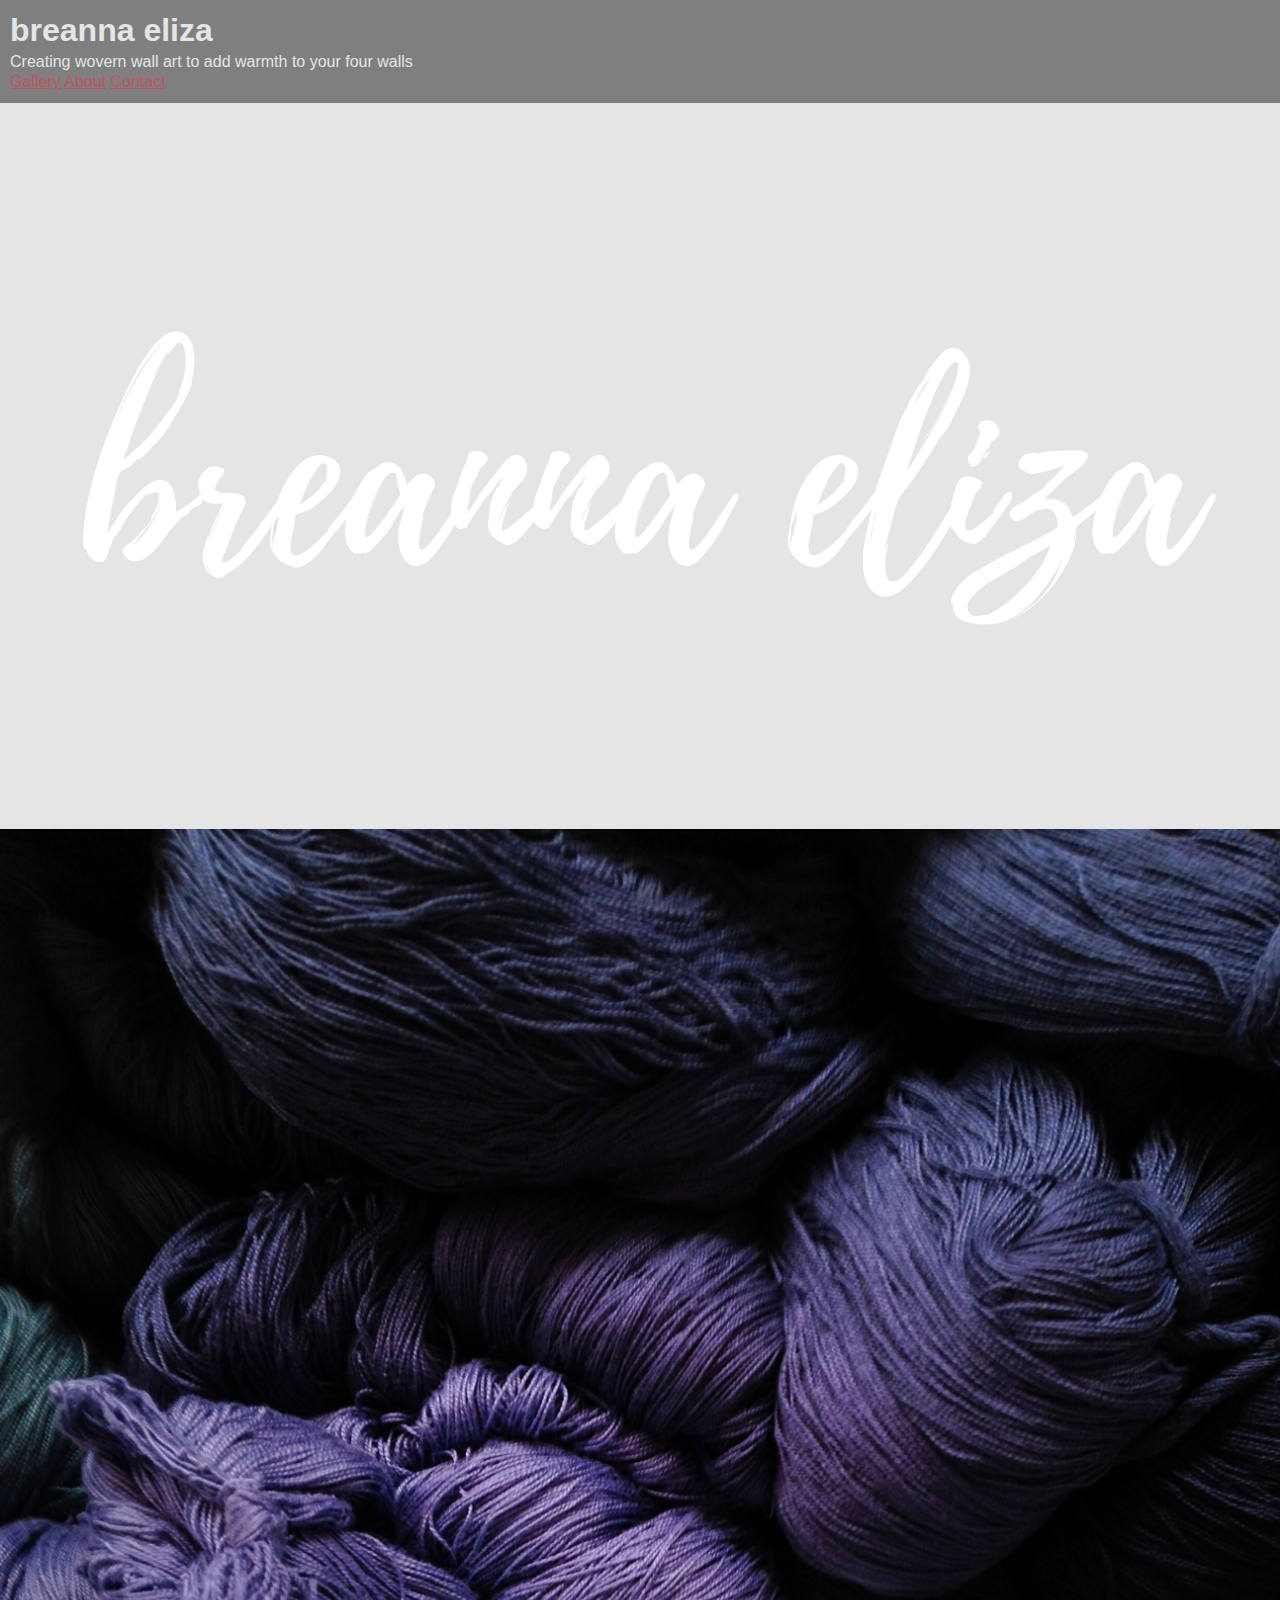
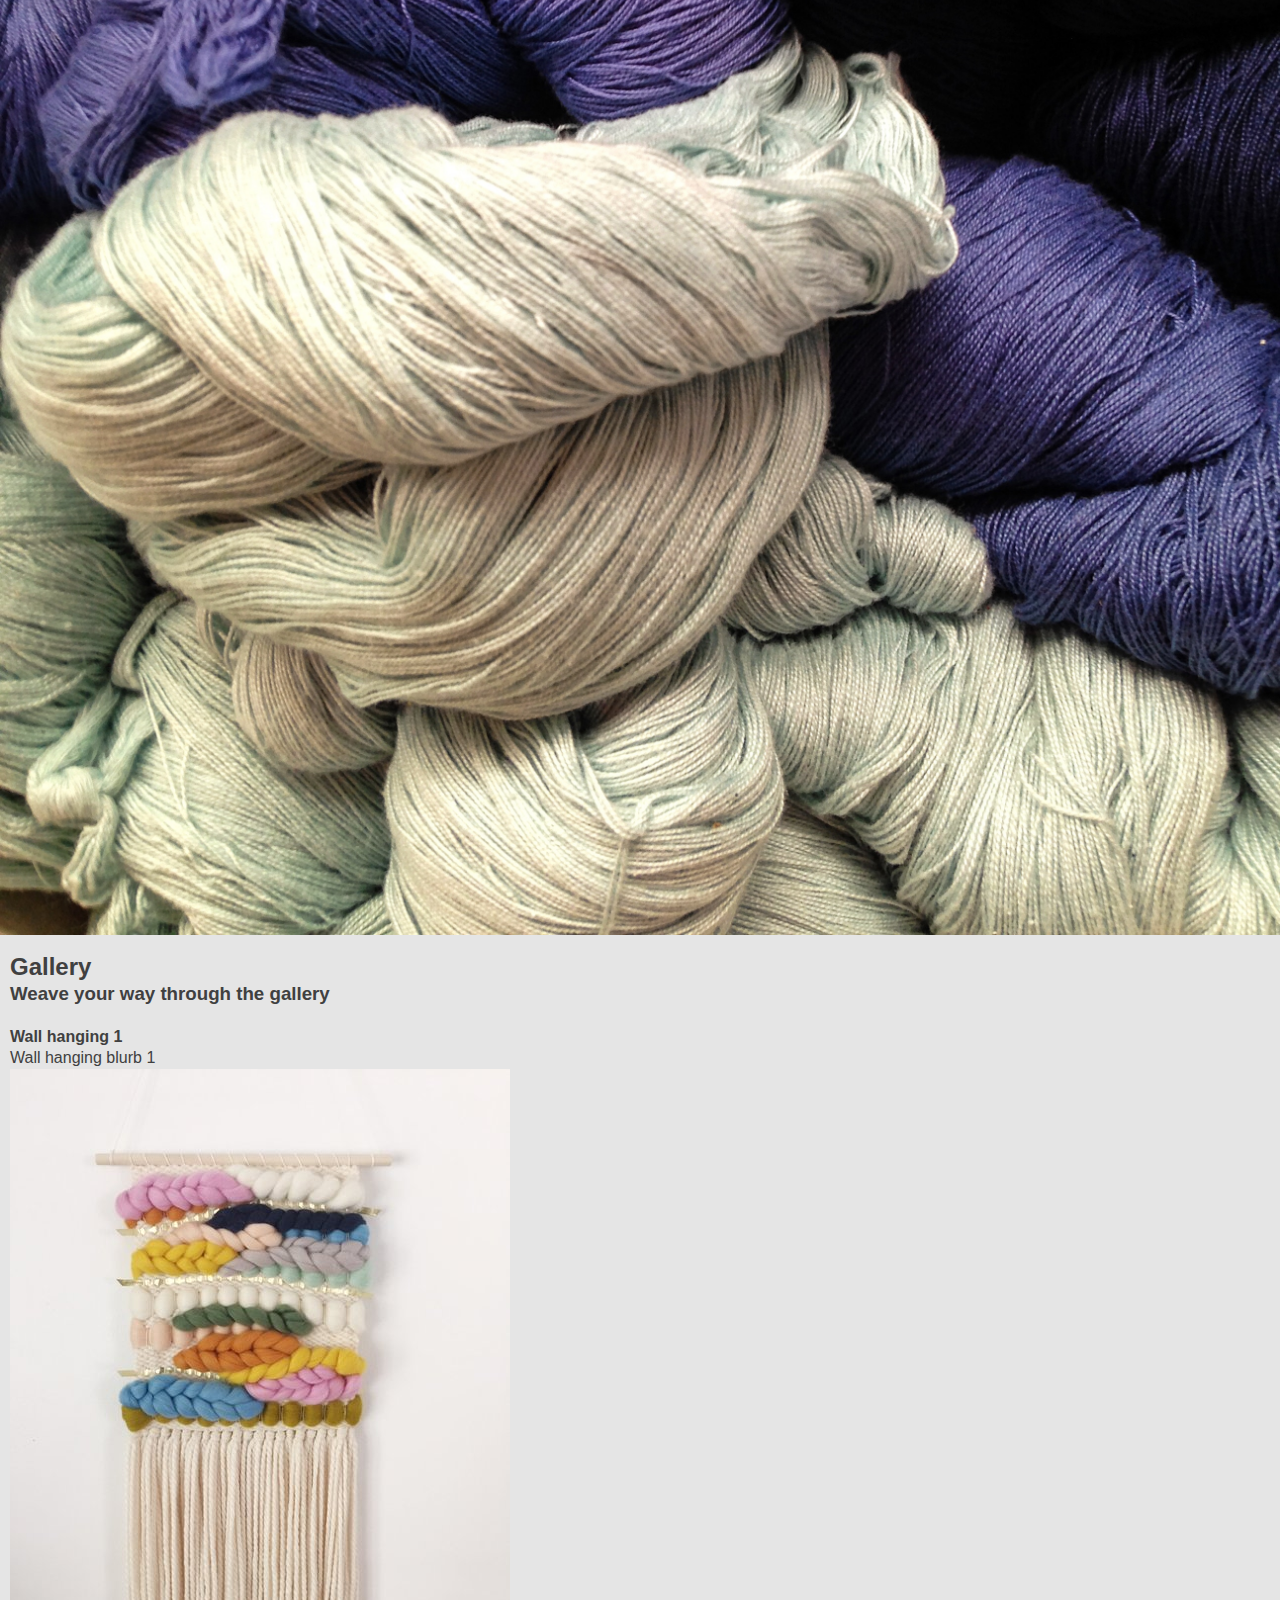
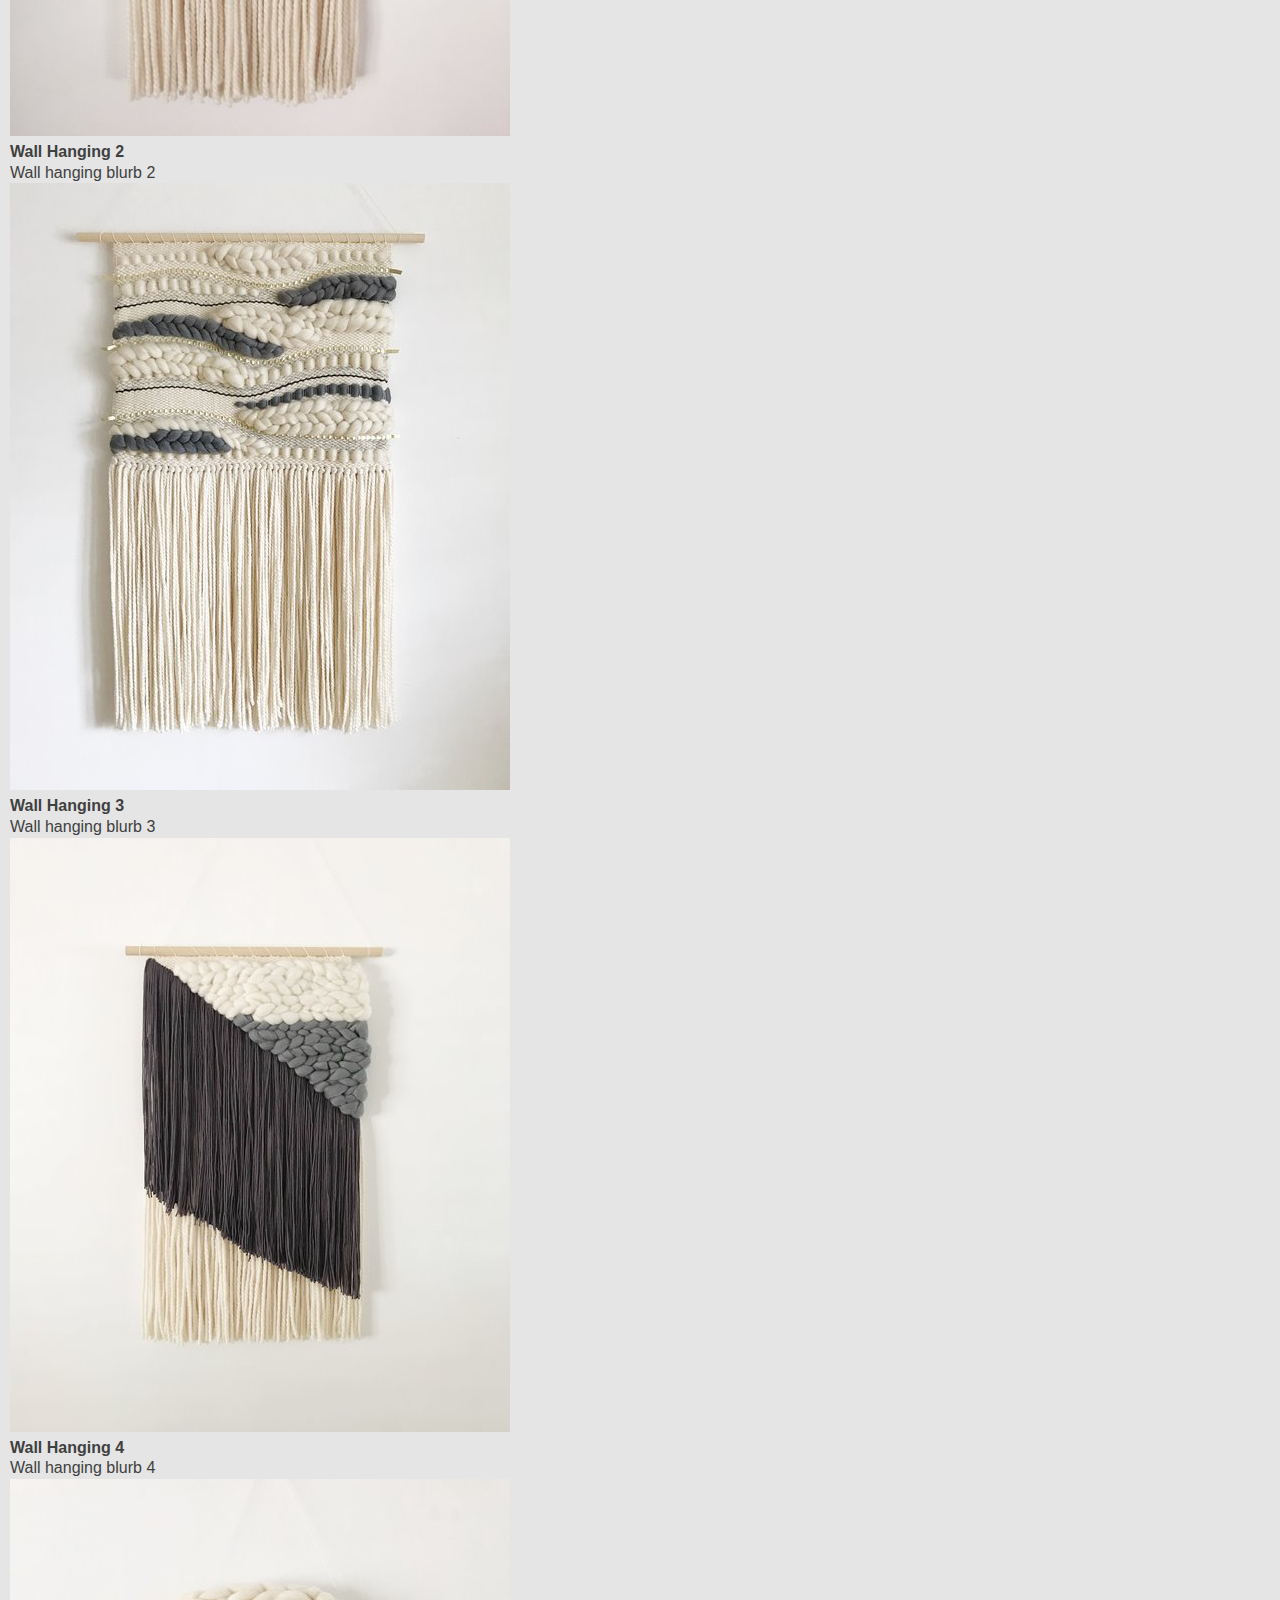
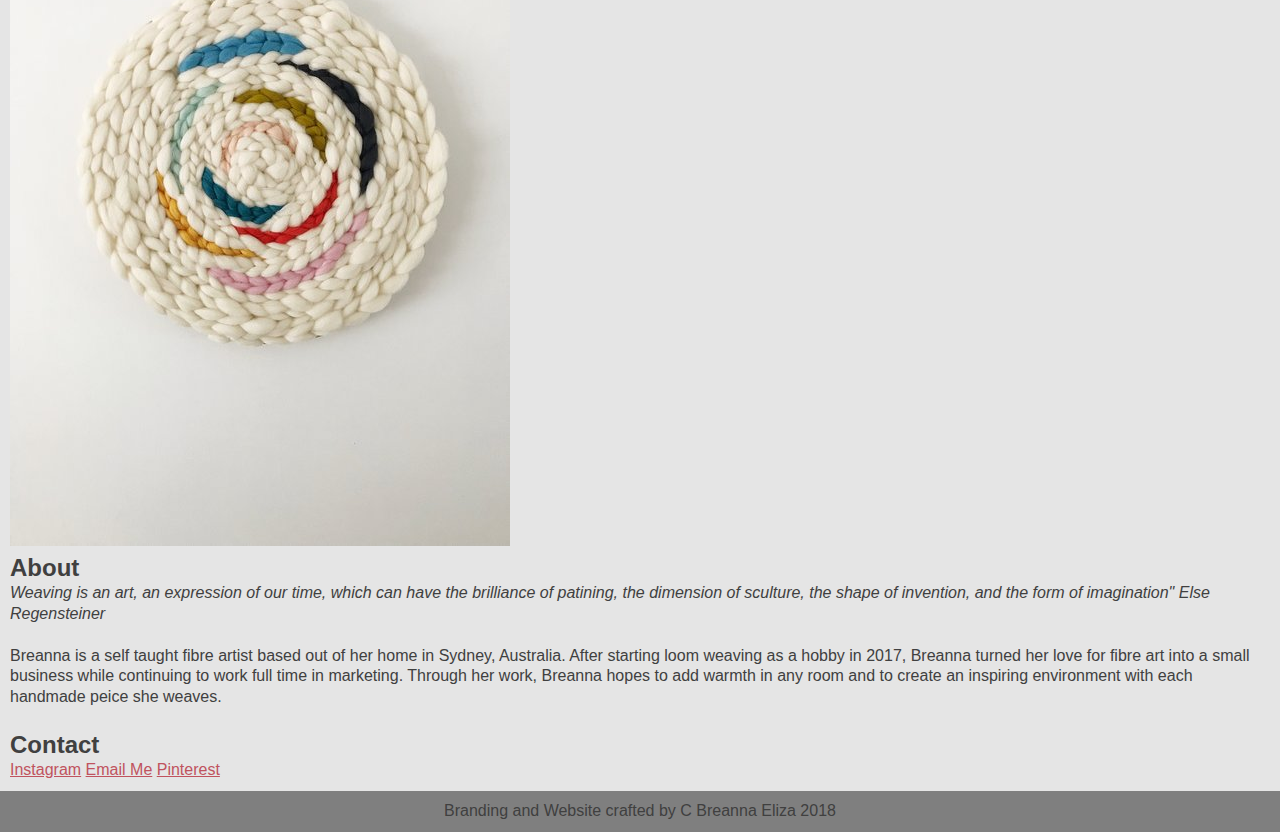
==== unit_3/index.html @ 7b88c930 "unit_3" ====
<!DOCTYPE html>
<html>
	<head>
		<title>breanna eliza</title>
		<link rel="stylesheet" type="text/css" href="css/style.css">
	</head>

<body>
	<header> 
		<h1>breanna eliza</h1>
			<p>Creating wovern wall art to add warmth to your four walls</p>

		<nav>
			<a href="#">Gallery</a>
			<a href="#">About</a> 
			<a href="#">Contact</a>
		</nav>
	</header>
			<img class="hero" src="breannaeliza_logo_white.png" alt="breanna eliza logo" title="breanna eliza logo">
			<img class= "hero" src="oscar-aguilar-327798-unsplash.jpg" alt="Knitting wool" title="Knitting wool">
		<main>
		<section>
			<h2>Gallery</h2>
			<h3>Weave your way through the gallery</h3><br>
			<h4>Wall hanging 1</h4>
			<p>Wall hanging blurb 1</p>
				<img src="gallery_image_1.jpeg" alt="Image placeholder 1" title="Image placeholder 1">
			<h4>Wall Hanging 2</h4>
				<p>Wall hanging blurb 2</p>
				<img src="gallery_image_2.jpeg" alt="Image placeholder 2" title="Image placeholder 2">
			<h4>Wall Hanging 3</h4>
				<p>Wall hanging blurb 3</p>
				<img src="gallery_image_3.jpeg" alt="Image placeholder 3" title="Image placeholder 3">
			<h4>Wall Hanging 4</h4>
				<p>Wall hanging blurb 4</p>
				<img src="gallery_image_4.jpeg" alt="Image placeholder 4" title="Image placeholder 4">
		</section>

	<h2>About</h2>
			<p class="quote"> Weaving is an art, an expression of our time, which can have the brilliance of patining, the dimension of sculture, the shape of invention, and the form of imagination" Else Regensteiner</p><br>

			<p>Breanna is a self taught fibre artist based out of her home in Sydney, Australia. After starting loom weaving as a hobby in 2017, Breanna turned her love for fibre art into a small business while continuing to work full time in marketing. Through her work, Breanna hopes to add warmth in any room and to create an inspiring environment with each handmade peice she weaves.</p><br>

	<h2>Contact</h2>
			<a href="https://www.instagram.com/breannaeliza/" target="_blank">Instagram</a>
			<a href="mailto:breanna@foodbanknsw.org.au" target="_blank">Email Me</a>
			<a href="https://www.pinterest.com.au/breeeliza/projects/weaving-designs/" target="blank">Pinterest</a><br>
	</main>

	<footer>
		<p>Branding and Website crafted by C Breanna Eliza 2018</p>
	</footer>

</body>
</html>
---- unit_3/css/style.css ----
* {
	padding: 0px;
	margin: 0px;
}

body {
	font-family: Arial, Helvetica, sans-serif;
	font-size: 16px;
	line-height: 1.3;
	background: #E5E5E5;
}

h1 {

}


p {
	
}

img {
	
}

a:link {
	color: #C0535E;
}

a:visited {
	color: #B54E59;
}

a:hover {
	color: #FF94AB;
}

.hero{
	width: 100%;
}

.quote {
	font-style: italic;
}

header {
	background-color: #7F7F7F;
	padding: 10px;
	color: #E5E5E5; 
}

main {
	padding: 10px;
	color: #404040; 
}

section {

}

nav a{ 

}

footer {
	background-color: #7F7F7F;
	padding: 10px;
	color: #404040; 
	text-align: center;
}
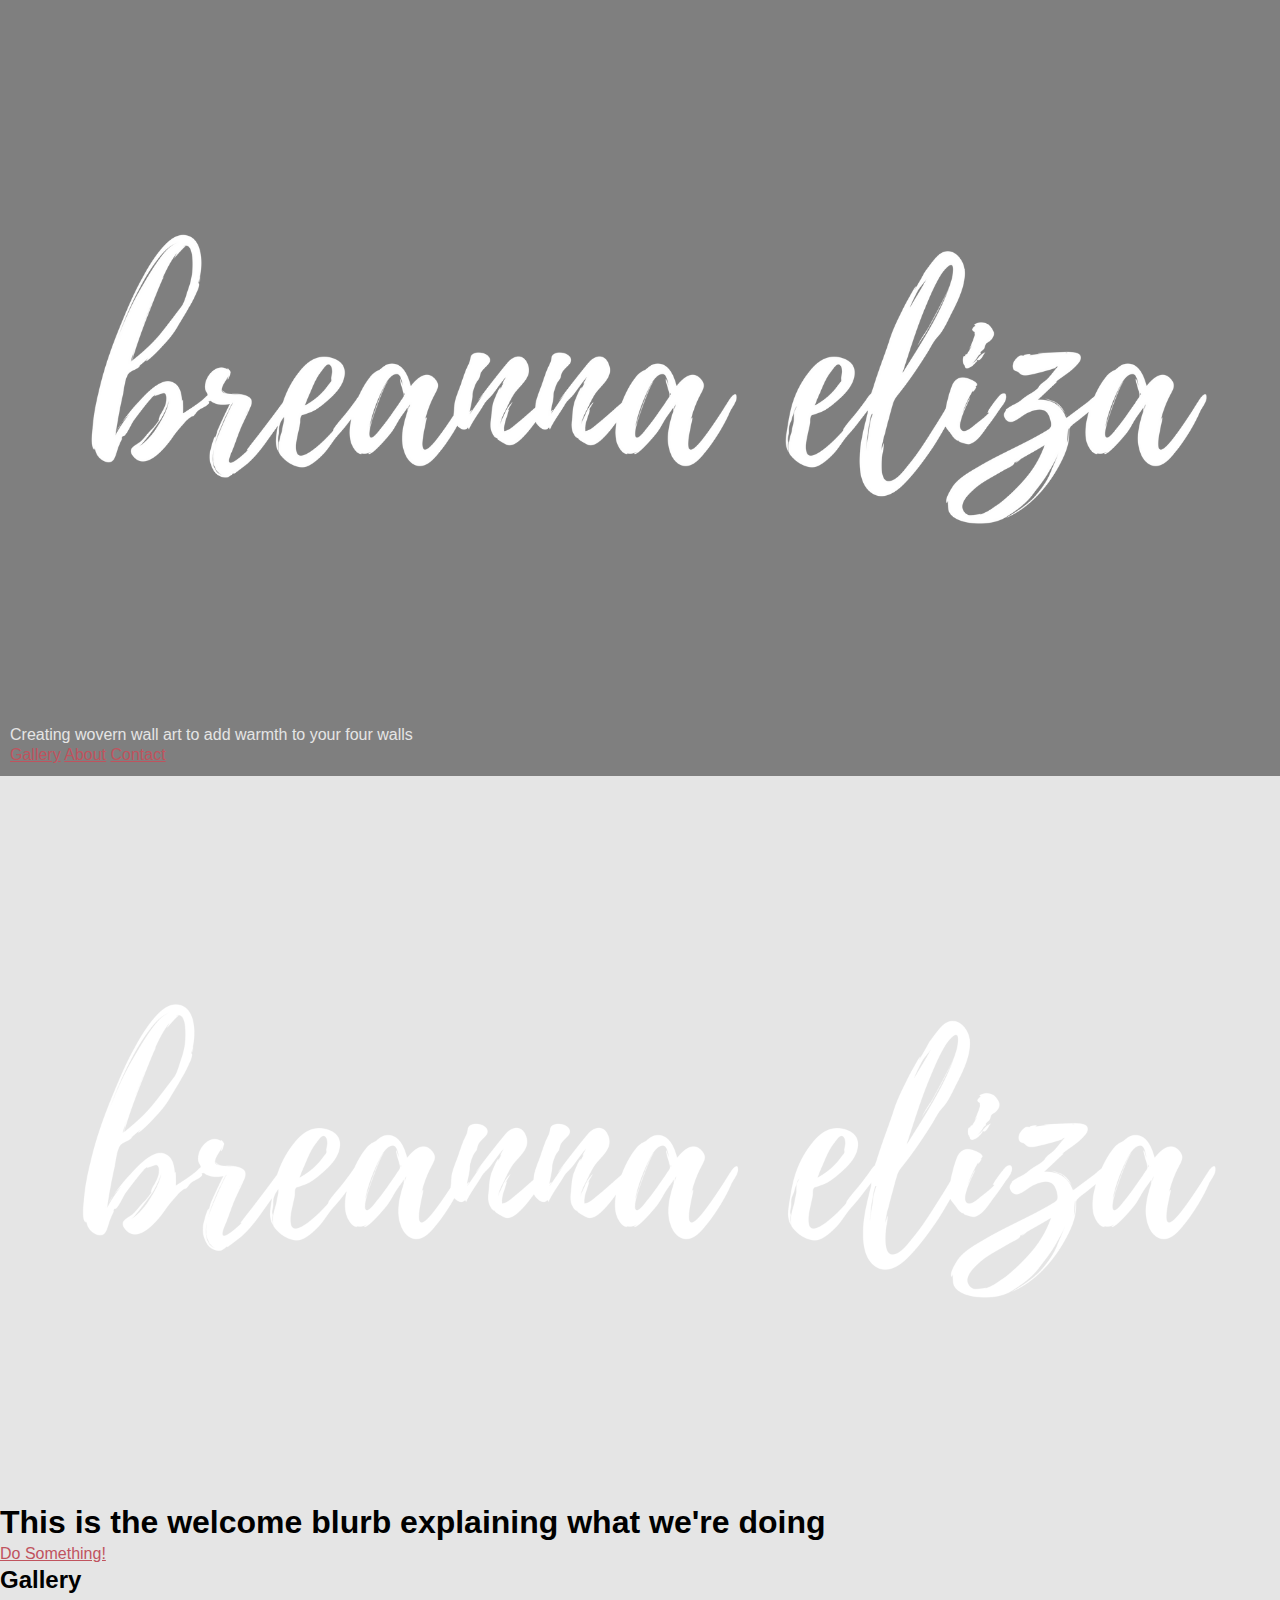
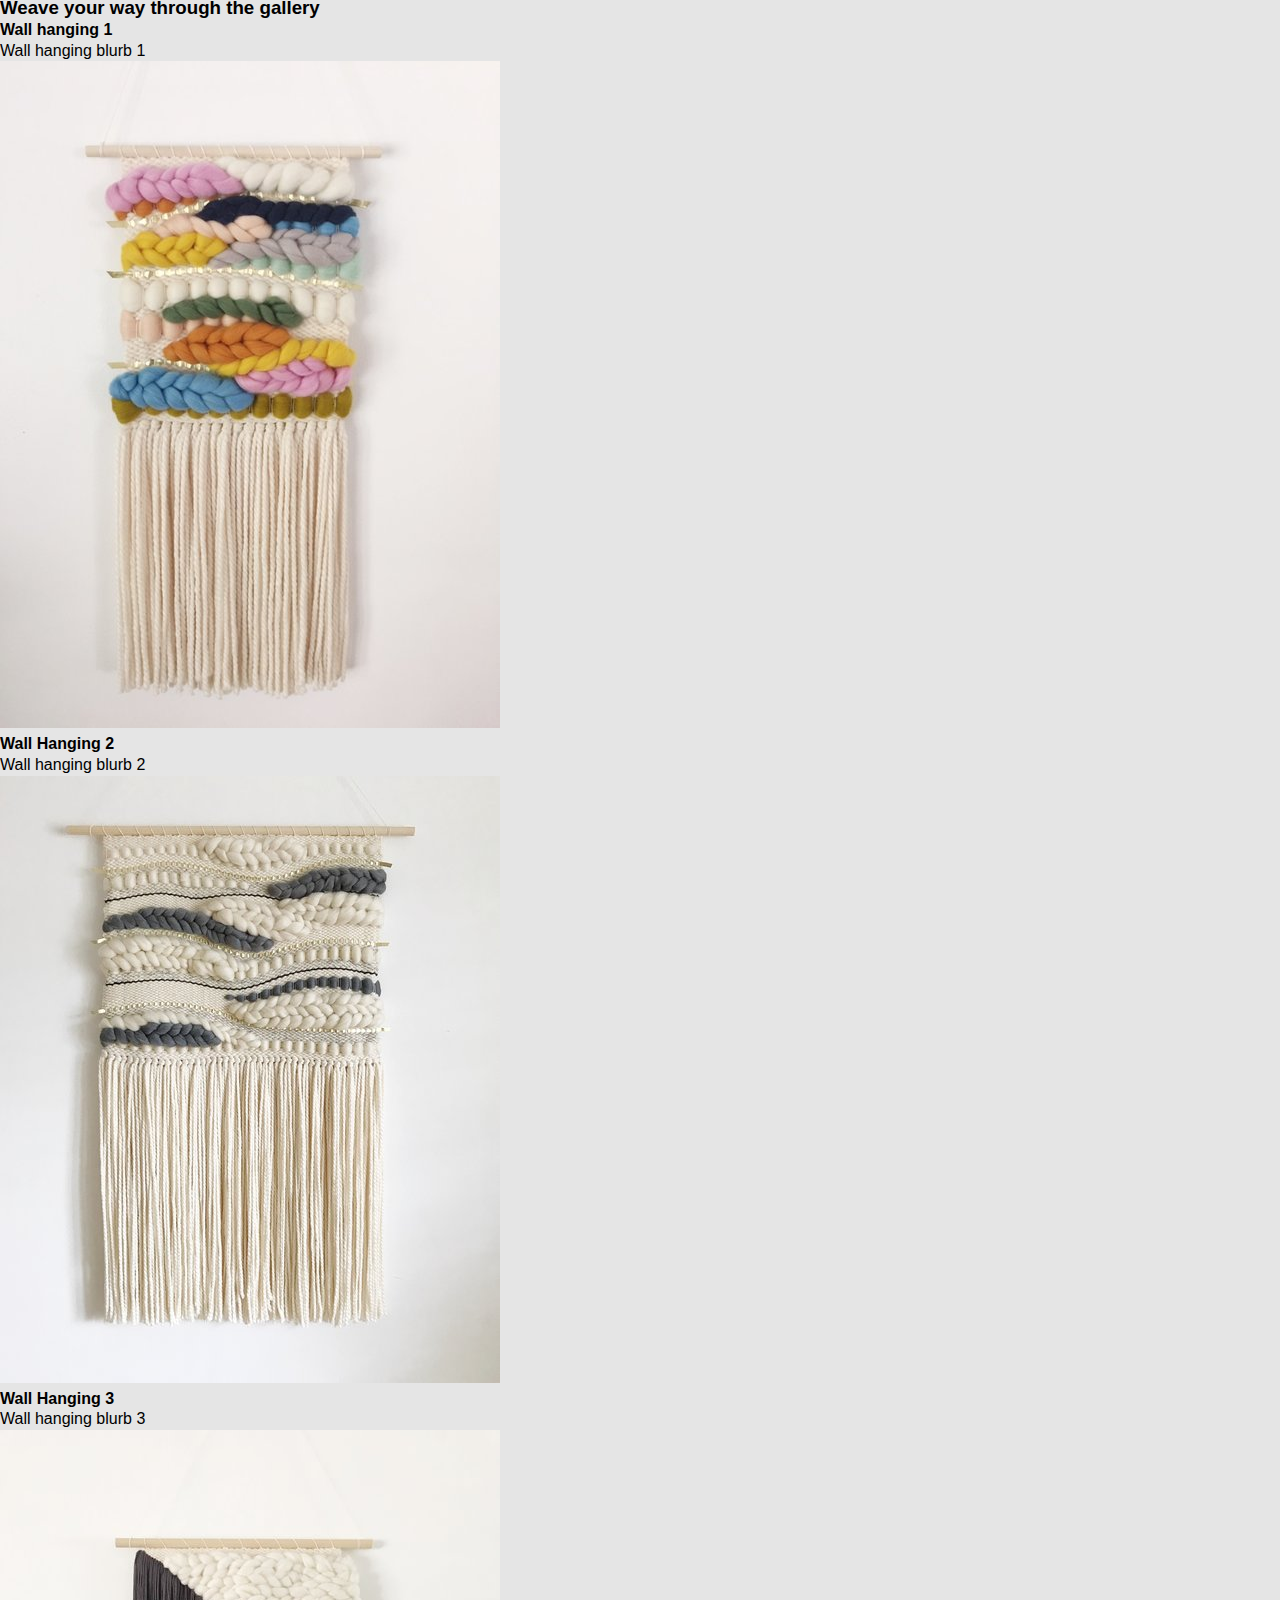
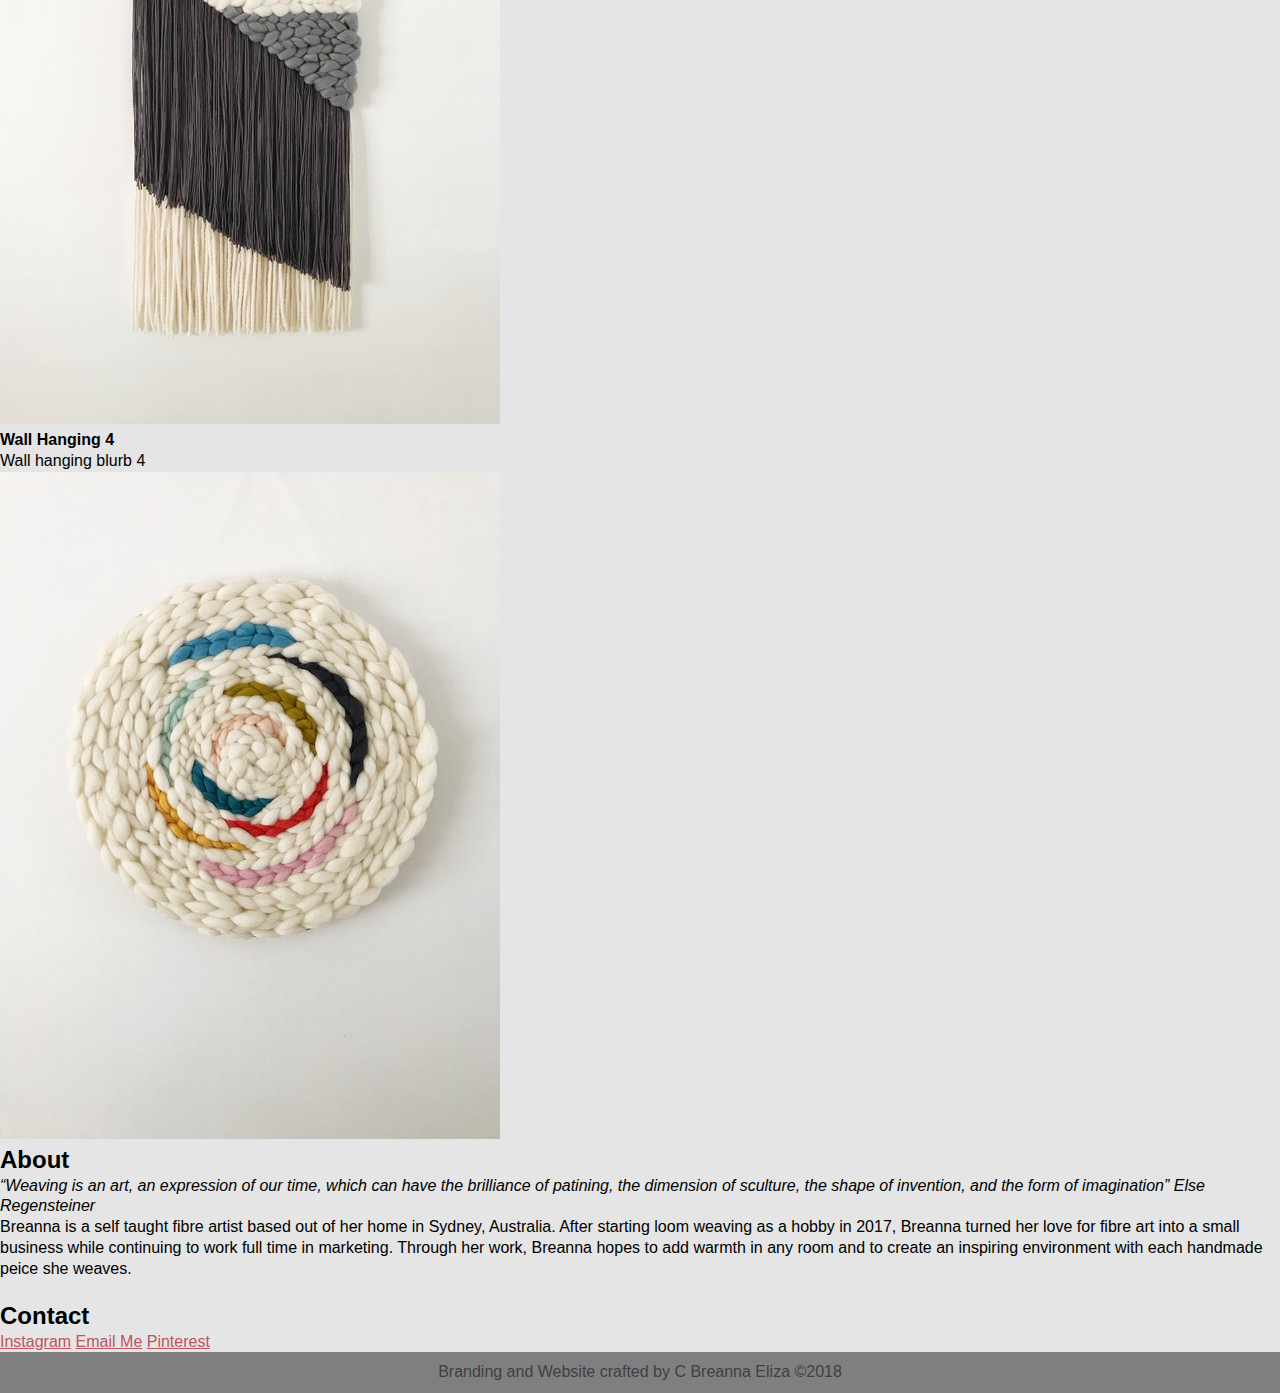
==== commit e0719999: "Update index.html" ====
--- a/unit_3/index.html
+++ b/unit_3/index.html
@@ -7,49 +7,59 @@
 
 <body>
 	<header> 
-		<h1>breanna eliza</h1>
-			<p>Creating wovern wall art to add warmth to your four walls</p>
-
+		<img class="hero" src="breannaeliza_logo_white.png" alt="breanna eliza logo" title="breanna eliza logo">
+		<p>Creating wovern wall art to add warmth to your four walls</p>
 		<nav>
 			<a href="#">Gallery</a>
 			<a href="#">About</a> 
 			<a href="#">Contact</a>
 		</nav>
 	</header>
-			<img class="hero" src="breannaeliza_logo_white.png" alt="breanna eliza logo" title="breanna eliza logo">
-			<img class= "hero" src="oscar-aguilar-327798-unsplash.jpg" alt="Knitting wool" title="Knitting wool">
-		<main>
-		<section>
-			<h2>Gallery</h2>
-			<h3>Weave your way through the gallery</h3><br>
+	<section id="intro">
+		<img class="hero" src="breannaeliza_logo_white.png" alt="breanna eliza logo" title="breanna eliza logo">
+		<h1>This is the welcome blurb explaining what we're doing</h1>
+		<a href="#" class="cta">Do Something!</a>
+	</section>
+	<section>
+		<h2>Gallery</h2>
+		<h3>Weave your way through the gallery</h3>
+		<div>
 			<h4>Wall hanging 1</h4>
 			<p>Wall hanging blurb 1</p>
-				<img src="gallery_image_1.jpeg" alt="Image placeholder 1" title="Image placeholder 1">
+			<img src="gallery_image_1.jpeg" alt="Image placeholder 1" title="Image placeholder 1">
+		</div>
+		<div>
 			<h4>Wall Hanging 2</h4>
-				<p>Wall hanging blurb 2</p>
-				<img src="gallery_image_2.jpeg" alt="Image placeholder 2" title="Image placeholder 2">
+			<p>Wall hanging blurb 2</p>
+			<img src="gallery_image_2.jpeg" alt="Image placeholder 2" title="Image placeholder 2">
+		</div>
+		<div>
 			<h4>Wall Hanging 3</h4>
-				<p>Wall hanging blurb 3</p>
-				<img src="gallery_image_3.jpeg" alt="Image placeholder 3" title="Image placeholder 3">
+			<p>Wall hanging blurb 3</p>
+			<img src="gallery_image_3.jpeg" alt="Image placeholder 3" title="Image placeholder 3">
+		</div>
+		<div>
 			<h4>Wall Hanging 4</h4>
-				<p>Wall hanging blurb 4</p>
-				<img src="gallery_image_4.jpeg" alt="Image placeholder 4" title="Image placeholder 4">
-		</section>
-
-	<h2>About</h2>
-			<p class="quote"> Weaving is an art, an expression of our time, which can have the brilliance of patining, the dimension of sculture, the shape of invention, and the form of imagination" Else Regensteiner</p><br>
-
-			<p>Breanna is a self taught fibre artist based out of her home in Sydney, Australia. After starting loom weaving as a hobby in 2017, Breanna turned her love for fibre art into a small business while continuing to work full time in marketing. Through her work, Breanna hopes to add warmth in any room and to create an inspiring environment with each handmade peice she weaves.</p><br>
-
-	<h2>Contact</h2>
-			<a href="https://www.instagram.com/breannaeliza/" target="_blank">Instagram</a>
-			<a href="mailto:breanna@foodbanknsw.org.au" target="_blank">Email Me</a>
-			<a href="https://www.pinterest.com.au/breeeliza/projects/weaving-designs/" target="blank">Pinterest</a><br>
-	</main>
-
+			<p>Wall hanging blurb 4</p>
+			<img src="gallery_image_4.jpeg" alt="Image placeholder 4" title="Image placeholder 4">
+		</div>
+	</section>
+	<section>
+		<h2>About</h2>
+		<blockquote class="quote">
+			<q>Weaving is an art, an expression of our time, which can have the brilliance of patining, the dimension of sculture, the shape of invention, and the form of imagination</q>
+			<cite>Else Regensteiner</cite>
+		</blockquote>
+		<p>Breanna is a self taught fibre artist based out of her home in Sydney, Australia. After starting loom weaving as a hobby in 2017, Breanna turned her love for fibre art into a small business while continuing to work full time in marketing. Through her work, Breanna hopes to add warmth in any room and to create an inspiring environment with each handmade peice she weaves.</p><br>
+	</section>
+	<section>
+		<h2>Contact</h2>
+		<a href="https://www.instagram.com/breannaeliza/" target="_blank">Instagram</a>
+		<a href="mailto:breanna@foodbanknsw.org.au" target="_blank">Email Me</a>
+		<a href="https://www.pinterest.com.au/breeeliza/projects/weaving-designs/" target="blank">Pinterest</a>
+	</section>
 	<footer>
-		<p>Branding and Website crafted by C Breanna Eliza 2018</p>
+		<p>Branding and Website crafted by C Breanna Eliza &copy;2018</p>
 	</footer>
-
 </body>
-</html>+</html>
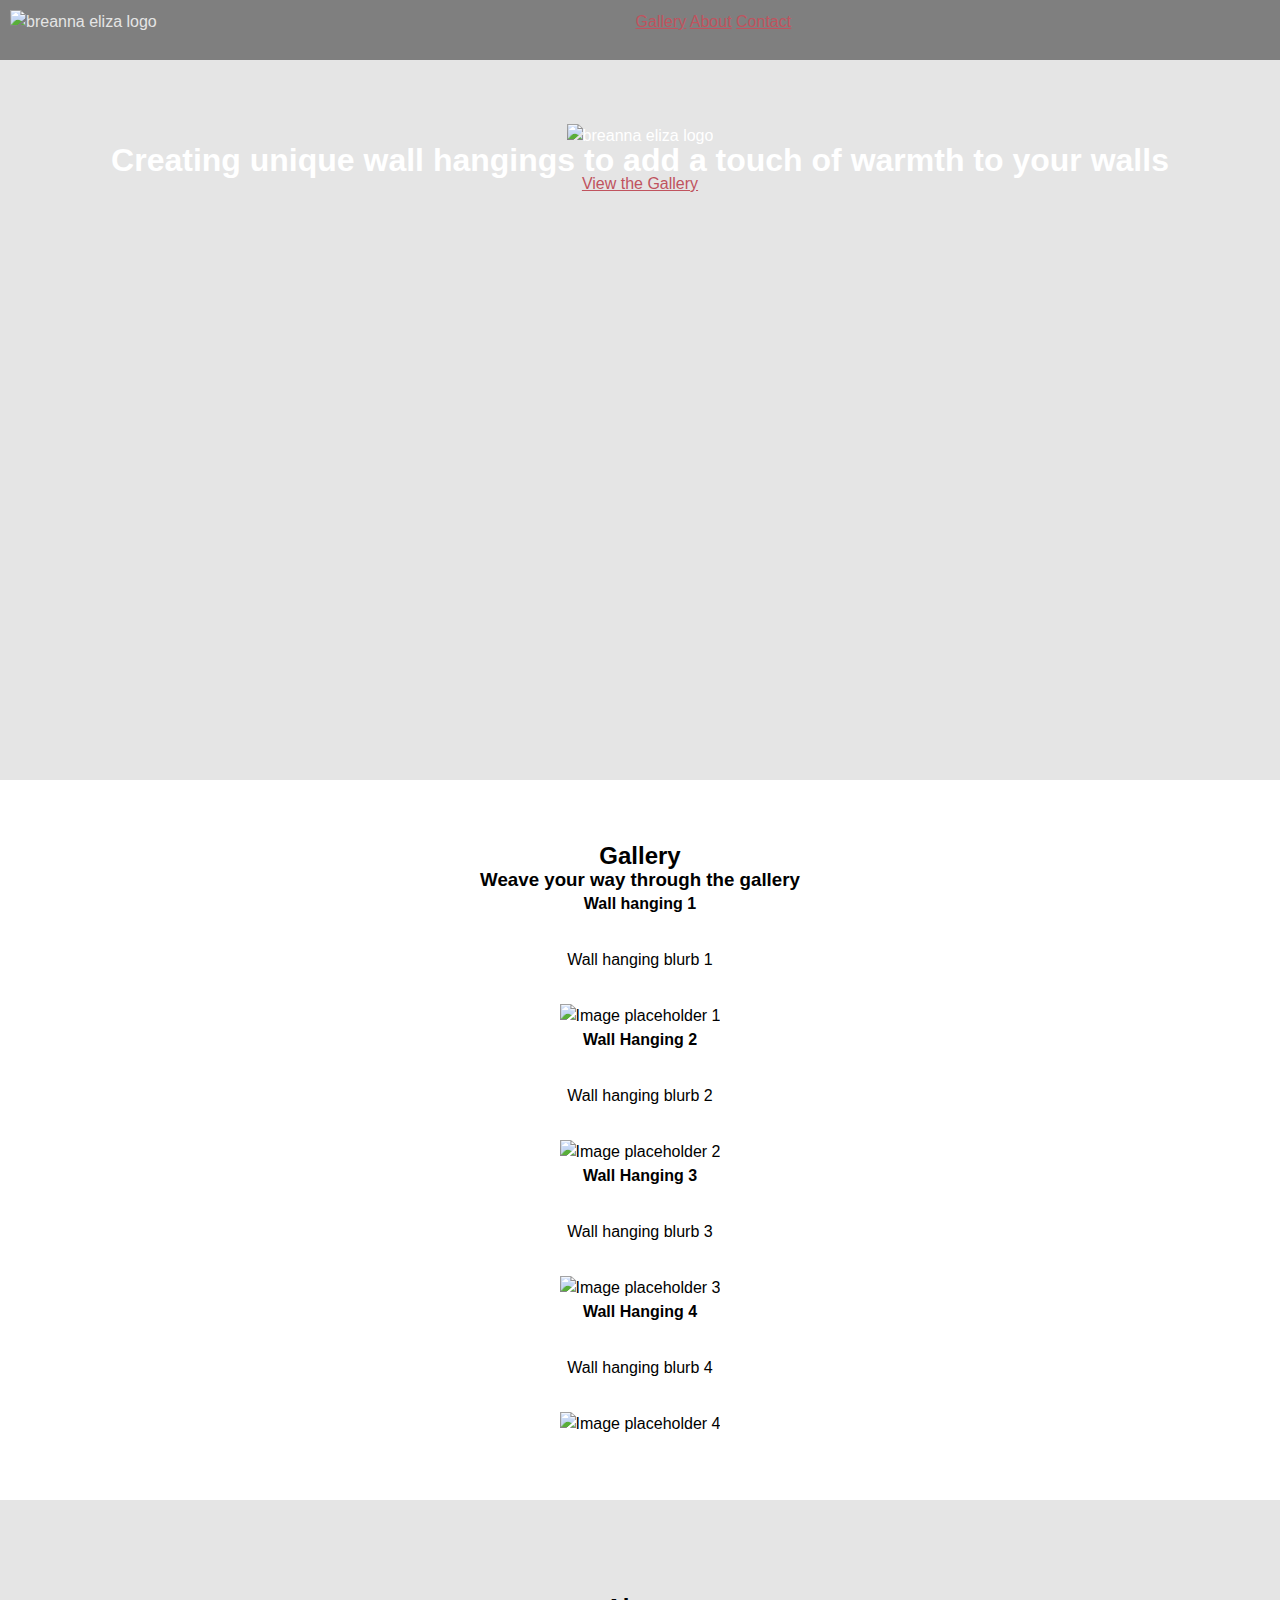
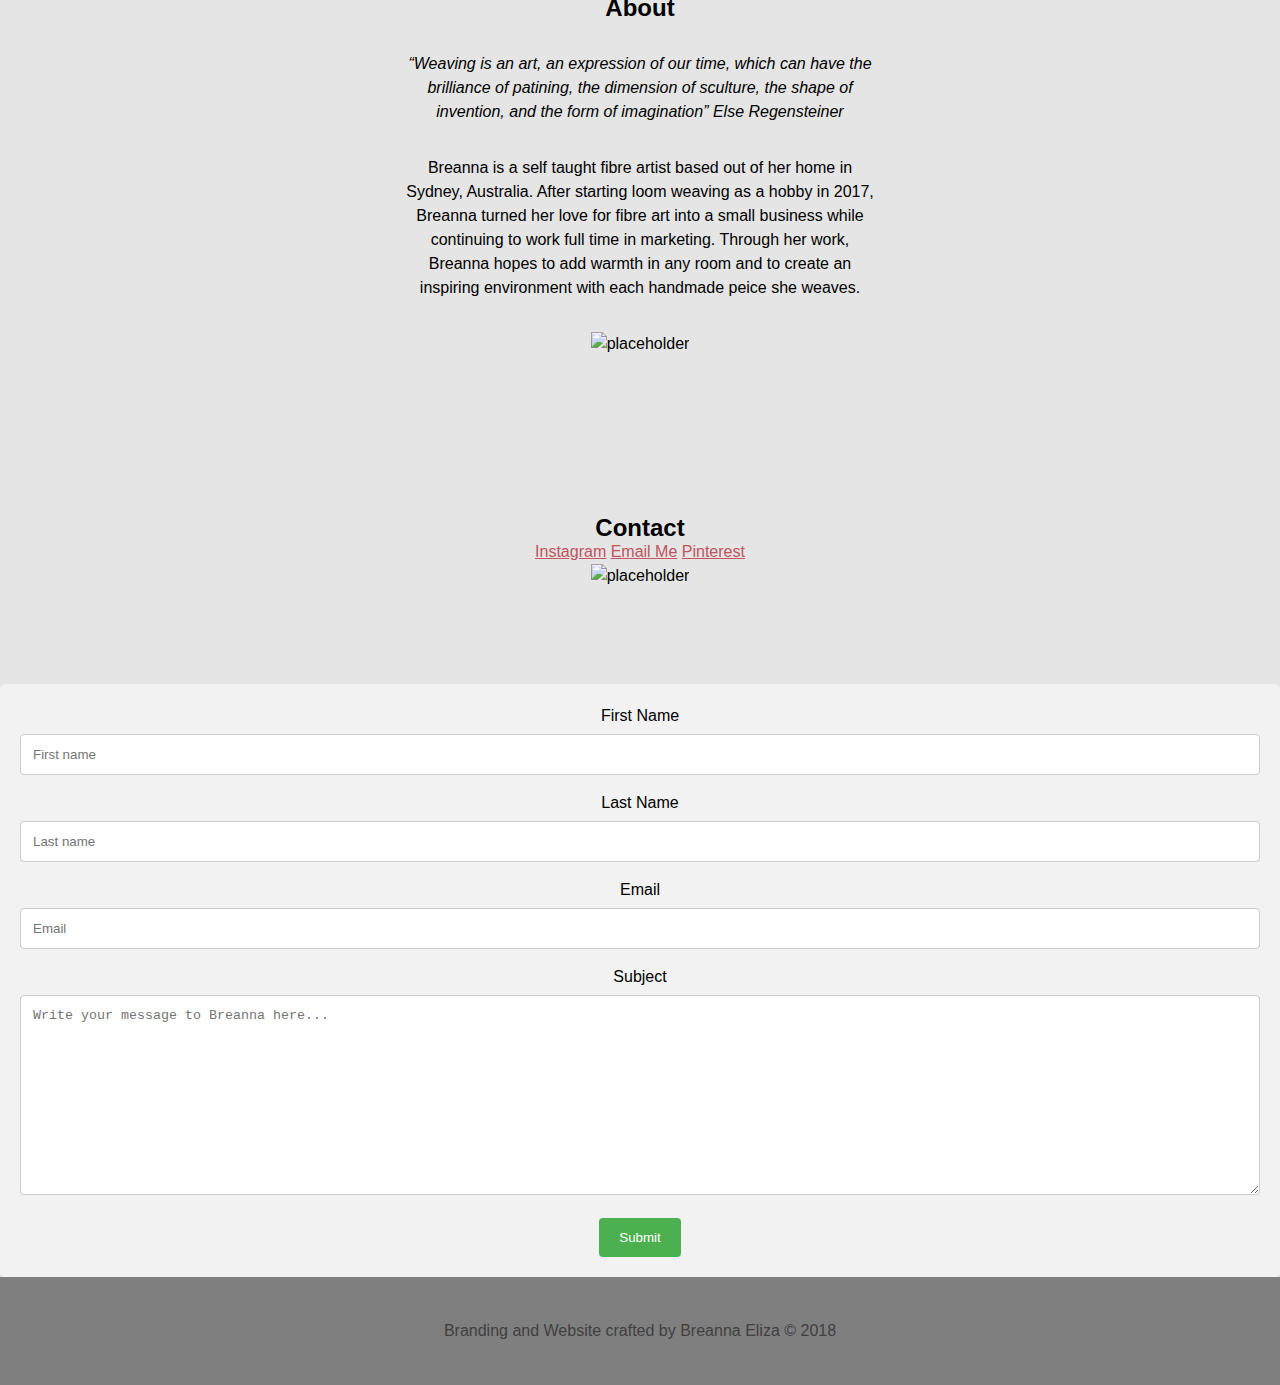
==== commit 02f21538: "unit_4_draft" ====
--- a/unit_3/index.html
+++ b/unit_3/index.html
@@ -6,60 +6,81 @@
 	</head>
 
 <body>
-	<header> 
-		<img class="hero" src="breannaeliza_logo_white.png" alt="breanna eliza logo" title="breanna eliza logo">
-		<p>Creating wovern wall art to add warmth to your four walls</p>
+	<header>
+			<img class="logo" src="images/be._colourlogo_tightcrop.png" alt="breanna eliza logo" title="breanna eliza logo">
 		<nav>
 			<a href="#">Gallery</a>
 			<a href="#">About</a> 
 			<a href="#">Contact</a>
 		</nav>
-	</header>
+		</header>
+
 	<section id="intro">
-		<img class="hero" src="breannaeliza_logo_white.png" alt="breanna eliza logo" title="breanna eliza logo">
-		<h1>This is the welcome blurb explaining what we're doing</h1>
-		<a href="#" class="cta">Do Something!</a>
+		<img class="hero" src="images/breannaeliza_colourlogo_tightcrop.png" alt="breanna eliza logo" title="breanna eliza logo">
+		<h1>Creating unique wall hangings to add a touch of warmth to your walls</h1>
+		<a href="#" class="cta">View the Gallery</a>
 	</section>
-	<section>
+	<section class="gallery">
 		<h2>Gallery</h2>
 		<h3>Weave your way through the gallery</h3>
 		<div>
 			<h4>Wall hanging 1</h4>
 			<p>Wall hanging blurb 1</p>
-			<img src="gallery_image_1.jpeg" alt="Image placeholder 1" title="Image placeholder 1">
+			<img src="images/gallery_image_1.jpeg" alt="Image placeholder 1" title="Image placeholder 1">
 		</div>
 		<div>
 			<h4>Wall Hanging 2</h4>
 			<p>Wall hanging blurb 2</p>
-			<img src="gallery_image_2.jpeg" alt="Image placeholder 2" title="Image placeholder 2">
+			<img src="images/gallery_image_2.jpeg" alt="Image placeholder 2" title="Image placeholder 2">
 		</div>
 		<div>
 			<h4>Wall Hanging 3</h4>
 			<p>Wall hanging blurb 3</p>
-			<img src="gallery_image_3.jpeg" alt="Image placeholder 3" title="Image placeholder 3">
+			<img src="images/gallery_image_3.jpeg" alt="Image placeholder 3" title="Image placeholder 3">
 		</div>
 		<div>
 			<h4>Wall Hanging 4</h4>
 			<p>Wall hanging blurb 4</p>
-			<img src="gallery_image_4.jpeg" alt="Image placeholder 4" title="Image placeholder 4">
+			<img src="images/gallery_image_4.jpeg" alt="Image placeholder 4" title="Image placeholder 4">
 		</div>
 	</section>
-	<section>
+	<section class="about">
 		<h2>About</h2>
 		<blockquote class="quote">
 			<q>Weaving is an art, an expression of our time, which can have the brilliance of patining, the dimension of sculture, the shape of invention, and the form of imagination</q>
 			<cite>Else Regensteiner</cite>
 		</blockquote>
-		<p>Breanna is a self taught fibre artist based out of her home in Sydney, Australia. After starting loom weaving as a hobby in 2017, Breanna turned her love for fibre art into a small business while continuing to work full time in marketing. Through her work, Breanna hopes to add warmth in any room and to create an inspiring environment with each handmade peice she weaves.</p><br>
+		<p>Breanna is a self taught fibre artist based out of her home in Sydney, Australia. After starting loom weaving as a hobby in 2017, Breanna turned her love for fibre art into a small business while continuing to work full time in marketing. Through her work, Breanna hopes to add warmth in any room and to create an inspiring environment with each handmade peice she weaves.</p>
+		<img src="images/business-woman-with-wool-hat_925x.jpg" alt="placeholder" title="placeholder">
 	</section>
-	<section>
+	<section class="contact">
 		<h2>Contact</h2>
-		<a href="https://www.instagram.com/breannaeliza/" target="_blank">Instagram</a>
-		<a href="mailto:breanna@foodbanknsw.org.au" target="_blank">Email Me</a>
-		<a href="https://www.pinterest.com.au/breeeliza/projects/weaving-designs/" target="blank">Pinterest</a>
-	</section>
-	<footer>
-		<p>Branding and Website crafted by C Breanna Eliza &copy;2018</p>
+			<a href="https://www.instagram.com/breannaeliza/" target="_blank">Instagram</a>
+			<a href="mailto:breanna@foodbanknsw.org.au" target="_blank">Email Me</a>
+			<a href="https://www.pinterest.com.au/breeeliza/projects/weaving-designs/" target="blank">Pinterest</a><br>
+		<img src="images/kari-shea-272383-unsplash.jpg" alt="placeholder" title="placeholder">
+		</section>
+				<meta name="viewport" content="width=device-width, initial-scale=1">
+				<div class="container">
+				  <form action="/action_page.php">
+				    <label for="fname">First Name</label>
+				    <input type="text" id="fname" name="firstname" placeholder="First name">
+
+				    <label for="lname">Last Name</label>
+				    <input type="text" id="lname" name="lastname" placeholder="Last name">
+
+				    <label for="email">Email</label>
+				    <input type="text" id="email" name="email" placeholder="Email">
+				    </select>
+
+				    <label for="subject">Subject</label>
+				    <textarea id="subject" name="subject" placeholder="Write your message to Breanna here..." style="height:200px"></textarea>
+
+				    <input type="submit" value="Submit">
+				  </form>
+				</div>
+		<footer>
+		<p>Branding and Website crafted by Breanna Eliza &copy; 2018</p>
 	</footer>
 </body>
 </html>
--- a/unit_3/css/style.css
+++ b/unit_3/css/style.css
@@ -1,29 +1,33 @@
 * {
 	padding: 0px;
 	margin: 0px;
+	box-sizing: border-box;
 }
 
 body {
 	font-family: Arial, Helvetica, sans-serif;
 	font-size: 16px;
-	line-height: 1.3;
+	line-height: 1.5em;
 	background: #E5E5E5;
+	text-align: center;
 }
 
-h1 {
+p, .quote, .about, .contact {
+	font-size: 1em;
+	width: 30em;
+	margin: 2em auto;
+}
 
+.about img, .contact img {
+	width: 30em;
 }
 
 
-p {
-	
+section {
+	padding:4em 0;
 }
 
-img {
-	
-}
-
-a:link {
+a {
 	color: #C0535E;
 }
 
@@ -36,7 +40,13 @@
 }
 
 .hero{
-	width: 100%;
+	width:10em;
+}
+
+.logo {
+	height: 50px;
+	float: left;
+	text-align: left;
 }
 
 .quote {
@@ -45,21 +55,16 @@
 
 header {
 	background-color: #7F7F7F;
+	height: 60px;
 	padding: 10px;
 	color: #E5E5E5; 
 }
 
-main {
-	padding: 10px;
-	color: #404040; 
-}
 
-section {
-
-}
-
-nav a{ 
-
+nav {
+ 	float: center;
+ 	text-align: center;
+	margin: 0 auto;
 }
 
 footer {
@@ -69,3 +74,44 @@
 	text-align: center;
 }
 
+#intro {
+	background: url("images/oscar-aguilar-327798-unsplash.jpg");
+	background-size: cover;
+	height: 80vh;
+	color: #fff;
+}
+
+.gallery {
+	background-color: #fff;
+}
+
+
+input[type=text], select, textarea {
+    width: 100%;
+    padding: 12px;
+    border: 1px solid #ccc;
+    border-radius: 4px;
+    box-sizing: border-box;
+    margin-top: 6px;
+    margin-bottom: 16px;
+    resize: vertical;
+}
+
+input[type=submit] {
+    background-color: #4CAF50;
+    color: white;
+    padding: 12px 20px;
+    border: none;
+    border-radius: 4px;
+    cursor: pointer;
+}
+
+input[type=submit]:hover {
+    background-color: #45a049;
+}
+
+.container {
+    border-radius: 5px;
+    background-color: #f2f2f2;
+    padding: 20px;
+}